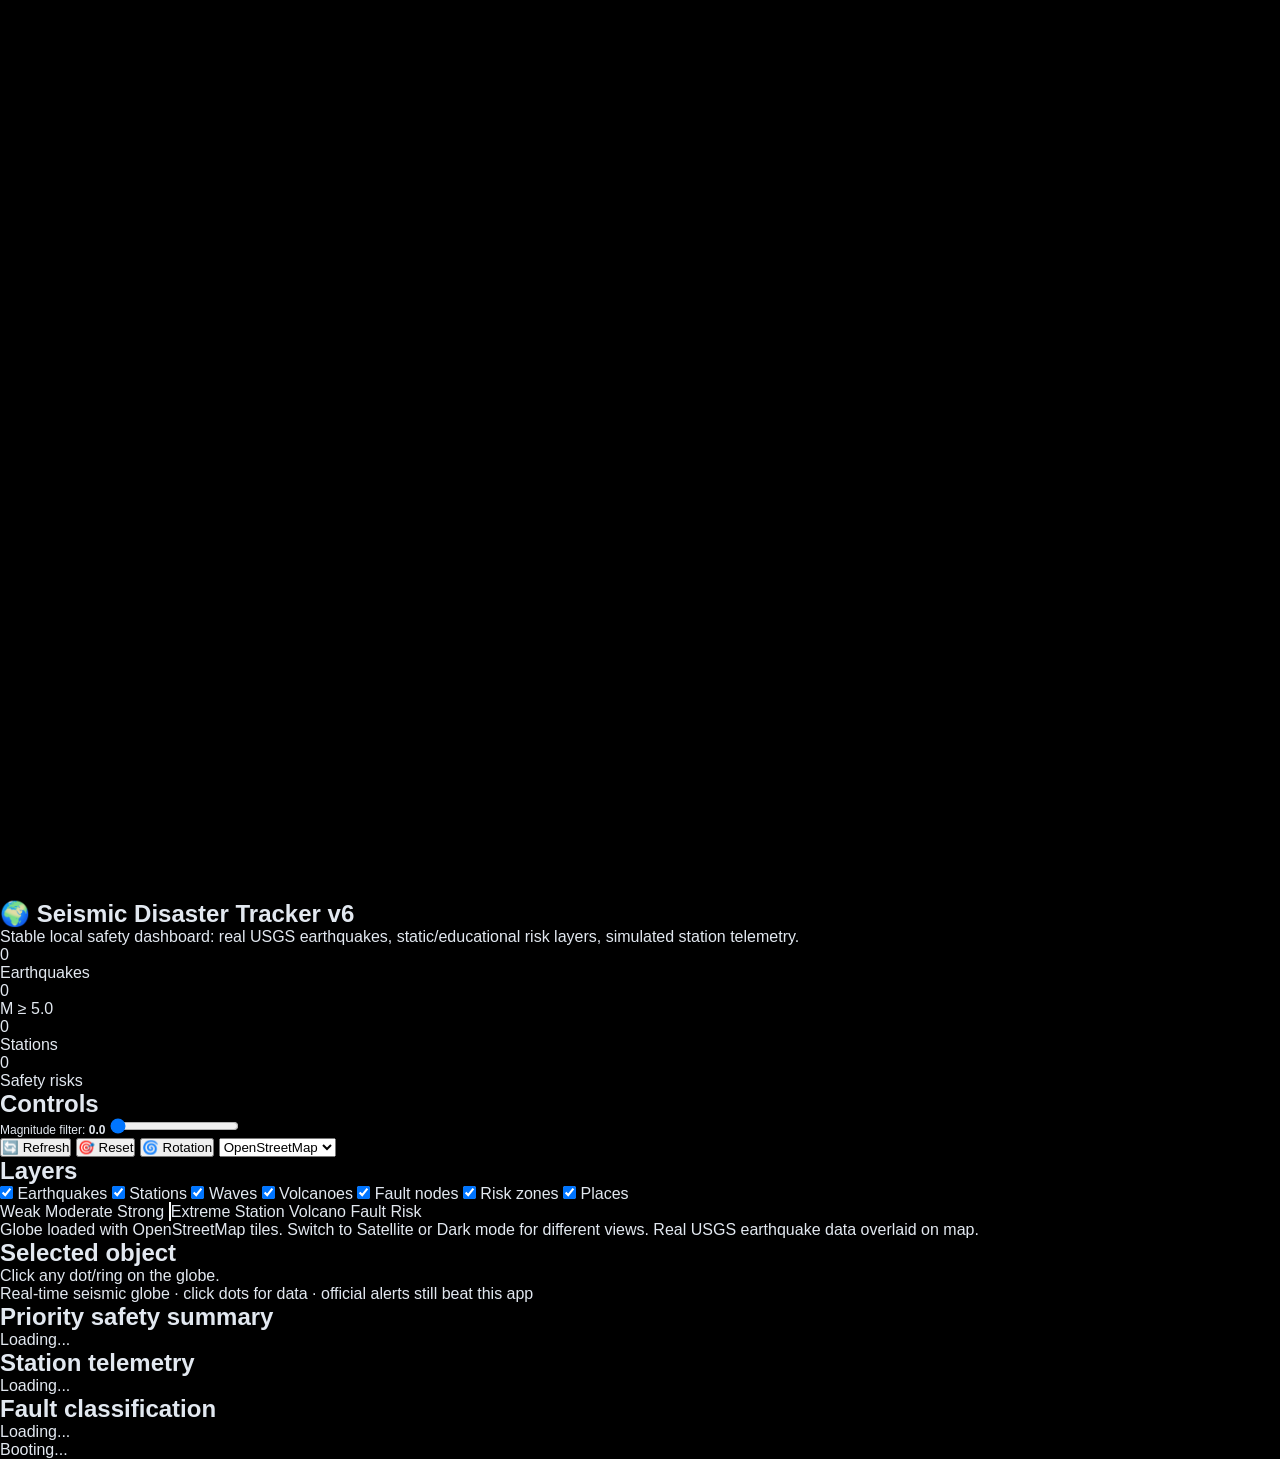
==== templates/index.html @ 94b53f28 "Full OpenSeismo update" ====
<!DOCTYPE html>
<html lang="en">
<head>
  <meta charset="UTF-8">
  <meta name="viewport" content="width=device-width, initial-scale=1.0">
  <meta name="description" content="Real-time seismic disaster tracking with live earthquake data from USGS">
  <meta name="theme-color" content="#0b1627">
  <title>Seismic Disaster Tracker v6 Stable</title>
  
  <!-- Critical CSS - Inline to prevent render blocking -->
  <style>
    * { margin: 0; padding: 0; box-sizing: border-box; }
    html, body { width: 100%; height: 100%; font-family: Arial, sans-serif; }
    #cesiumContainer { width: 100%; height: 100%; position: relative; }
    body { background: #000; color: #e2e8f0; overflow: hidden; }
  </style>
  
  <!-- Cesium - Load synchronously to ensure availability -->
  <script src="https://cesium.com/downloads/cesiumjs/releases/1.111/Build/Cesium/Cesium.js"></script>
  <link href="https://cesium.com/downloads/cesiumjs/releases/1.111/Build/Cesium/Widgets/widgets.css" rel="stylesheet">
  
  <!-- Application Styles -->
  <link rel="stylesheet" href="/static/css/style.css">
  
  <!-- Preload critical resources -->
  <link rel="preload" href="/static/js/map.js" as="script">
  <link rel="preload" href="/static/js/ui.js" as="script">
</head>
<body>
  <div id="cesiumContainer"></div>

  <div class="shell">
    <section class="panel">
      <h1>🌍 Seismic Disaster Tracker v6</h1>
      <div class="sub">Stable local safety dashboard: real USGS earthquakes, static/educational risk layers, simulated station telemetry.</div>
      <div class="grid">
        <div class="stat">
          <div class="num" id="quakeCount">0</div>
          <div class="cap">Earthquakes</div>
        </div>
        <div class="stat">
          <div class="num" id="strongCount">0</div>
          <div class="cap">M ≥ 5.0</div>
        </div>
        <div class="stat">
          <div class="num" id="stationCount">0</div>
          <div class="cap">Stations</div>
        </div>
        <div class="stat">
          <div class="num" id="riskCount">0</div>
          <div class="cap">Safety risks</div>
        </div>
      </div>

      <h2>Controls</h2>
      <label style="font-size: 12px">Magnitude filter: <b id="magValue">0.0</b></label>
      <input id="magFilter" type="range" min="0" max="8" step="0.1" value="0">
      <div>
        <button onclick="refreshAll()">🔄 Refresh</button>
        <button onclick="resetView()">🎯 Reset</button>
        <button onclick="toggleRotation()">🌀 Rotation</button>
        <select onchange="setGlobeMode(this.value)">
          <option value="osm" selected>OpenStreetMap</option>
          <option value="satellite">Satellite View</option>
          <option value="dark">Dark Mode</option>
        </select>
      </div>

      <h2>Layers</h2>
      <div class="checks">
        <label><input type="checkbox" id="showQuakes" checked> Earthquakes</label>
        <label><input type="checkbox" id="showStations" checked> Stations</label>
        <label><input type="checkbox" id="showWaves" checked> Waves</label>
        <label><input type="checkbox" id="showVolcanoes" checked> Volcanoes</label>
        <label><input type="checkbox" id="showFaults" checked> Fault nodes</label>
        <label><input type="checkbox" id="showRisks" checked> Risk zones</label>
        <label><input type="checkbox" id="showPlaces" checked> Places</label>
      </div>

      <div class="legend">
        <span class="lg"><span class="dot" style="background: #28a7ff"></span>Weak</span>
        <span class="lg"><span class="dot" style="background: #ffe45e"></span>Moderate</span>
        <span class="lg"><span class="dot" style="background: #ff6b42"></span>Strong</span>
        <span class="lg"><span class="dot" style="background: #050505; border: 1px solid white"></span>Extreme</span>
        <span class="lg"><span class="dot" style="background: #00ffd1"></span>Station</span>
        <span class="lg"><span class="dot" style="background: #ff2ea6"></span>Volcano</span>
        <span class="lg"><span class="dot" style="background: #36ff72"></span>Fault</span>
        <span class="lg"><span class="dot" style="background: #ff8d3d"></span>Risk</span>
      </div>
      <div class="warn">Globe loaded with OpenStreetMap tiles. Switch to Satellite or Dark mode for different views. Real USGS earthquake data overlaid on map.</div>

      <h2>Selected object</h2>
      <div id="telemetry" class="telemetry">Click any dot/ring on the globe.</div>
    </section>

    <div class="center">
      <div class="topbar">Real-time seismic globe · click dots for data · official alerts still beat this app</div>
    </div>

    <section class="panel right">
      <h2>Priority safety summary</h2>
      <div id="summaryList" class="list">Loading...</div>
      <h2>Station telemetry</h2>
      <div id="stationList" class="list">Loading...</div>
      <h2>Fault classification</h2>
      <div id="faultList" class="list">Loading...</div>
    </section>
  </div>

  <div class="footer" id="statusText">Booting...</div>

  <!-- Application Scripts - Deferred for optimal loading -->
  <!-- Loading order matters: performance → base map → data modules → ui orchestration -->
  <script defer src="/static/js/performance.js"></script>
  <script defer src="/static/js/map.js"></script>
  <script defer src="/static/js/earthquakes.js"></script>
  <script defer src="/static/js/tsunami.js"></script>
  <script defer src="/static/js/stations.js"></script>
  <script defer src="/static/js/ui.js"></script>
</body>
</html>
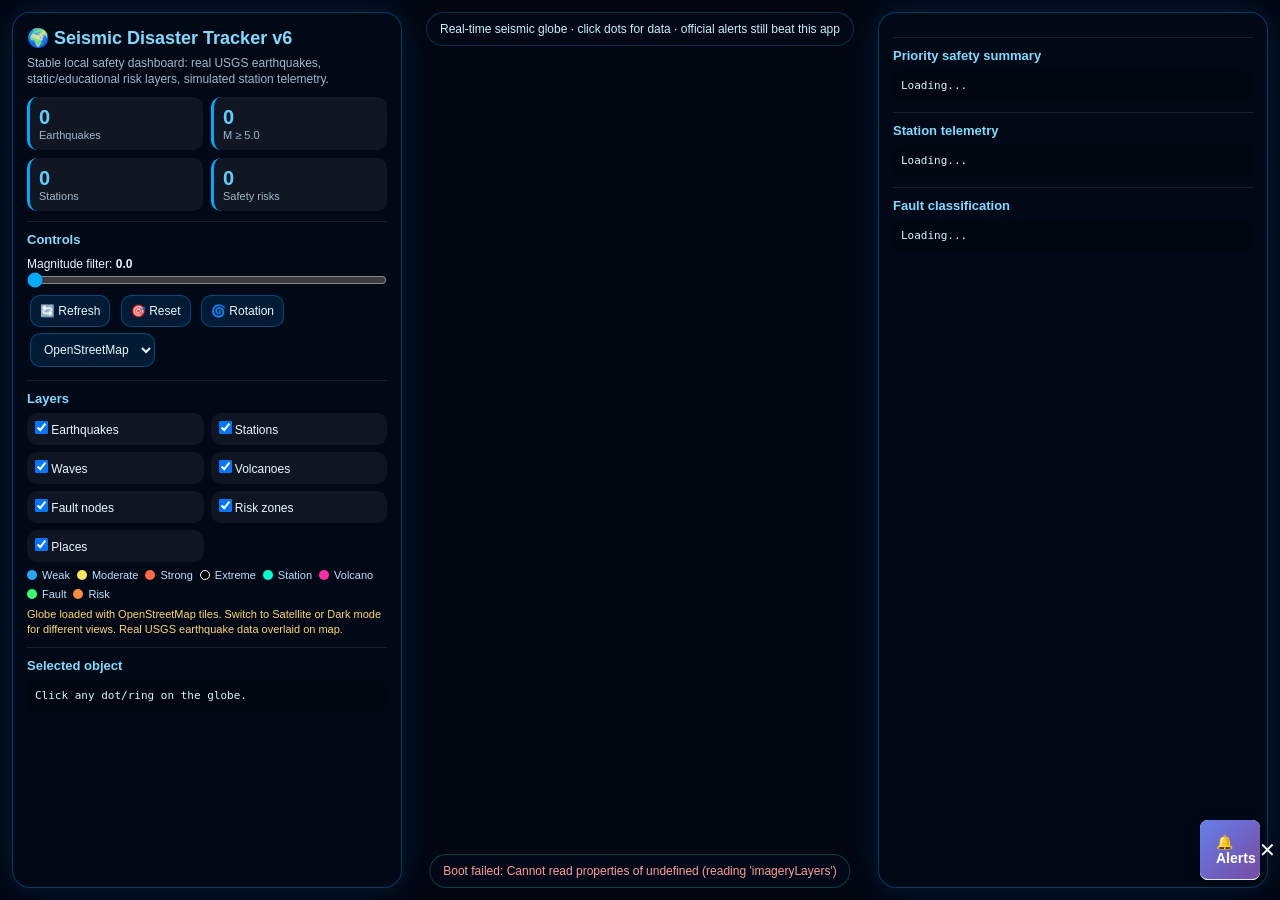
==== commit 0e86317c: "Merge pull request #1 from D01M/openseismo/bundle Openseismo/bundle" ====
--- a/templates/index.html
+++ b/templates/index.html
@@ -117,5 +117,9 @@
   <script defer src="/static/js/tsunami.js"></script>
   <script defer src="/static/js/stations.js"></script>
   <script defer src="/static/js/ui.js"></script>
+  
+  <!-- Real-time Live Alert System -->
+  <script defer src="/static/js/live-alerts.js"></script>
+  <script defer src="/static/js/alert-control-panel.js"></script>
 </body>
 </html>
--- a/static/css/style.css
+++ b/static/css/style.css
@@ -0,0 +1,279 @@
+:root {
+  --bg: #020611;
+  --panel: rgba(3, 10, 24, 0.91);
+  --line: rgba(0, 175, 255, 0.32);
+  --text: #e8f7ff;
+  --muted: #9fb7cc;
+  --blue: #55cfff;
+  --ok: #65ffbe;
+  --warn: #ffd66b;
+  --bad: #ff6b7a;
+}
+
+* {
+  box-sizing: border-box;
+  margin: 0;
+  padding: 0;
+}
+
+html, body, #cesiumContainer {
+  width: 100%;
+  height: 100%;
+  overflow: hidden;
+  background: var(--bg);
+  color: var(--text);
+  font-family: Segoe UI, Tahoma, sans-serif;
+}
+
+#cesiumContainer {
+  position: fixed;
+  inset: 0;
+}
+
+.cesium-viewer-bottom,
+.cesium-credit-logoContainer,
+.cesium-credit-textContainer {
+  display: none !important;
+}
+
+.shell {
+  position: fixed;
+  inset: 12px;
+  pointer-events: none;
+  z-index: 5;
+  display: grid;
+  grid-template-columns: 390px 1fr 390px;
+  gap: 12px;
+}
+
+.panel {
+  pointer-events: auto;
+  background: var(--panel);
+  border: 1px solid var(--line);
+  border-radius: 18px;
+  box-shadow: 0 0 32px rgba(0, 140, 255, 0.17);
+  backdrop-filter: blur(12px);
+  padding: 14px;
+  overflow: auto;
+  max-height: calc(100vh - 24px);
+}
+
+h1 {
+  font-size: 18px;
+  color: #80dbff;
+  margin-bottom: 6px;
+}
+
+.sub {
+  font-size: 12px;
+  color: var(--muted);
+  line-height: 1.35;
+  margin-bottom: 10px;
+}
+
+h2 {
+  font-size: 13px;
+  color: #80dbff;
+  margin: 10px 0 7px;
+  border-top: 1px solid rgba(255, 255, 255, 0.09);
+  padding-top: 10px;
+}
+
+.grid {
+  display: grid;
+  grid-template-columns: 1fr 1fr;
+  gap: 8px;
+}
+
+.stat {
+  background: rgba(255, 255, 255, 0.055);
+  border-left: 3px solid #00aaff;
+  border-radius: 10px;
+  padding: 9px;
+}
+
+.num {
+  font-size: 20px;
+  font-weight: 800;
+  color: #5ed0ff;
+}
+
+.cap {
+  font-size: 11px;
+  color: var(--muted);
+}
+
+button, select, input[type=text] {
+  background: rgba(0, 153, 255, 0.13);
+  border: 1px solid rgba(0, 153, 255, 0.35);
+  color: var(--text);
+  border-radius: 10px;
+  padding: 8px 9px;
+  font-size: 12px;
+  cursor: pointer;
+  margin: 3px;
+}
+
+button:hover, select:hover {
+  background: rgba(0, 153, 255, 0.26);
+}
+
+select option {
+  background: #07111f;
+  color: var(--text);
+}
+
+input[type=range] {
+  width: 100%;
+  accent-color: #00aaff;
+}
+
+.checks {
+  display: grid;
+  grid-template-columns: 1fr 1fr;
+  gap: 7px;
+  margin-top: 7px;
+}
+
+.checks label {
+  font-size: 12px;
+  background: rgba(255, 255, 255, 0.05);
+  padding: 8px;
+  border-radius: 10px;
+}
+
+.list, .telemetry {
+  font-family: Consolas, monospace;
+  font-size: 11px;
+  color: #d8f6ff;
+  background: rgba(0, 0, 0, 0.28);
+  border-radius: 10px;
+  padding: 8px;
+  line-height: 1.45;
+  max-height: 230px;
+  overflow: auto;
+}
+
+.item {
+  border-bottom: 1px solid rgba(255, 255, 255, 0.08);
+  padding: 6px 0;
+}
+
+.item:last-child {
+  border-bottom: 0;
+}
+
+.badge {
+  display: inline-block;
+  border-radius: 999px;
+  padding: 2px 7px;
+  font-size: 10px;
+  border: 1px solid rgba(255, 255, 255, 0.18);
+  margin-left: 4px;
+}
+
+.low { color: #91d7ff; }
+.moderate { color: #ffd66b; }
+.high { color: #ff9c4a; }
+.very-high { color: #ff6b7a; }
+.extreme { color: #fff; background: #090909; border-color: #fff; }
+
+.footer {
+  position: fixed;
+  left: 50%;
+  bottom: 12px;
+  transform: translateX(-50%);
+  pointer-events: auto;
+  background: rgba(3, 10, 24, 0.88);
+  border: 1px solid rgba(0, 255, 190, 0.24);
+  border-radius: 999px;
+  padding: 9px 13px;
+  font-size: 12px;
+  color: #c8fff0;
+  z-index: 6;
+}
+
+.right {
+  grid-column: 3;
+}
+
+.center {
+  grid-column: 2;
+  align-self: start;
+  justify-self: center;
+  max-width: 520px;
+}
+
+.topbar {
+  pointer-events: auto;
+  background: rgba(3, 10, 24, 0.78);
+  border: 1px solid rgba(0, 175, 255, 0.26);
+  border-radius: 999px;
+  padding: 9px 13px;
+  font-size: 12px;
+  color: #c9eeff;
+  text-align: center;
+}
+
+.legend {
+  display: flex;
+  gap: 7px;
+  flex-wrap: wrap;
+  font-size: 11px;
+  color: #bddfff;
+  margin-top: 7px;
+}
+
+.lg {
+  display: flex;
+  gap: 5px;
+  align-items: center;
+}
+
+.dot {
+  width: 10px;
+  height: 10px;
+  border-radius: 50%;
+  display: inline-block;
+}
+
+.warn {
+  font-size: 11px;
+  color: var(--warn);
+  line-height: 1.35;
+  margin-top: 7px;
+}
+
+.err {
+  color: #ff9d9d;
+}
+
+.ok {
+  color: var(--ok);
+}
+
+a {
+  color: #80dbff;
+}
+
+@media (max-width: 1050px) {
+  .shell {
+    grid-template-columns: 1fr;
+  }
+
+  .right, .center {
+    grid-column: 1;
+  }
+
+  .right {
+    display: none;
+  }
+
+  .panel {
+    max-height: 50vh;
+  }
+
+  .topbar {
+    display: none;
+  }
+}
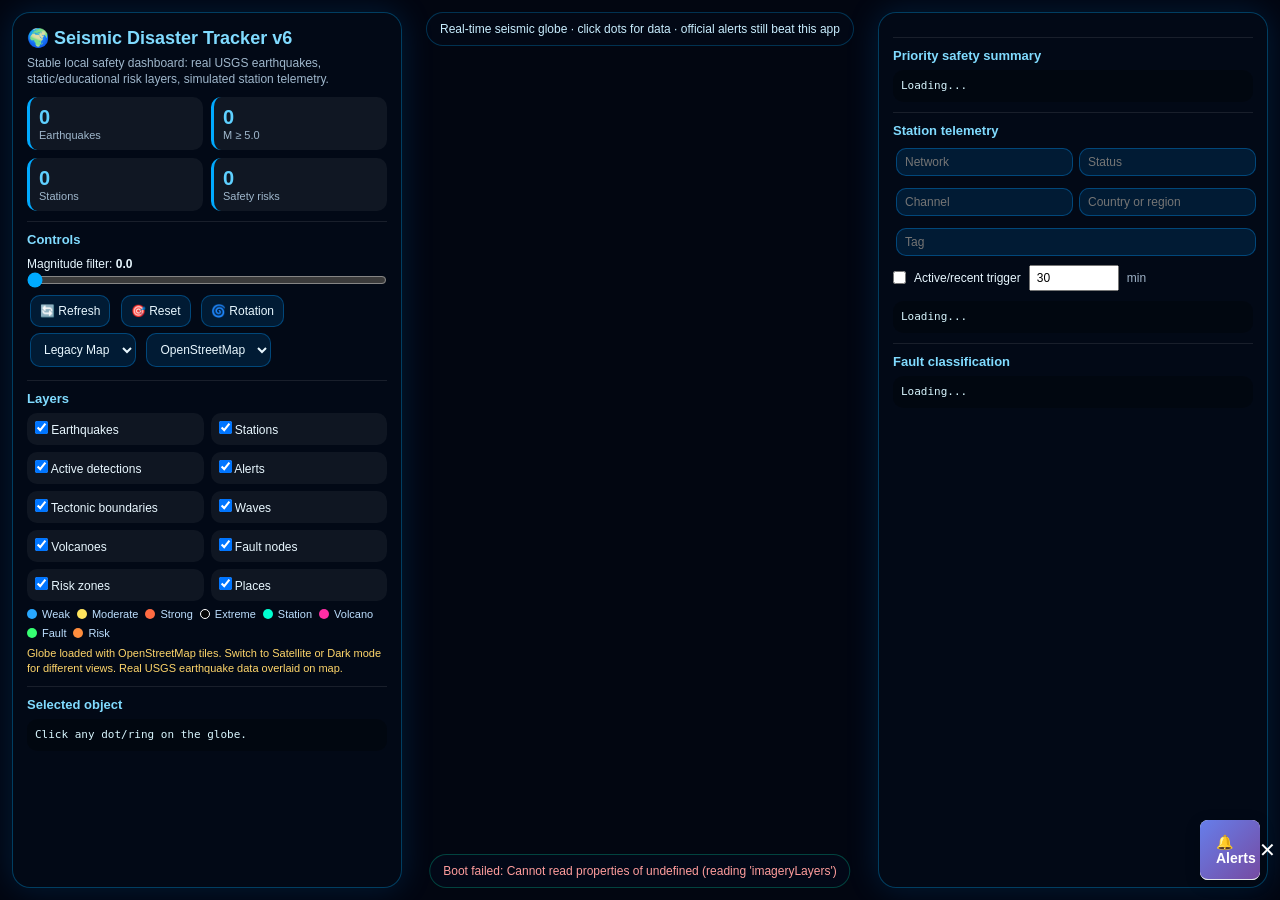
==== commit e82ae067: "Refactor station metadata and detection" ====
--- a/templates/index.html
+++ b/templates/index.html
@@ -59,6 +59,10 @@
         <button onclick="refreshAll()">🔄 Refresh</button>
         <button onclick="resetView()">🎯 Reset</button>
         <button onclick="toggleRotation()">🌀 Rotation</button>
+        <select id="viewMode" onchange="setViewMode(this.value)">
+          <option value="map" selected>Legacy Map</option>
+          <option value="globe">3D Globe</option>
+        </select>
         <select onchange="setGlobeMode(this.value)">
           <option value="osm" selected>OpenStreetMap</option>
           <option value="satellite">Satellite View</option>
@@ -70,6 +74,9 @@
       <div class="checks">
         <label><input type="checkbox" id="showQuakes" checked> Earthquakes</label>
         <label><input type="checkbox" id="showStations" checked> Stations</label>
+        <label><input type="checkbox" id="showActiveDetections" checked> Active detections</label>
+        <label><input type="checkbox" id="showAlerts" checked> Alerts</label>
+        <label><input type="checkbox" id="showBoundaries" checked> Tectonic boundaries</label>
         <label><input type="checkbox" id="showWaves" checked> Waves</label>
         <label><input type="checkbox" id="showVolcanoes" checked> Volcanoes</label>
         <label><input type="checkbox" id="showFaults" checked> Fault nodes</label>
@@ -88,6 +95,7 @@
         <span class="lg"><span class="dot" style="background: #ff8d3d"></span>Risk</span>
       </div>
       <div class="warn">Globe loaded with OpenStreetMap tiles. Switch to Satellite or Dark mode for different views. Real USGS earthquake data overlaid on map.</div>
+      <div id="globeFallback" class="warn" style="display:none;">3D globe unavailable: WebGL is not supported on this device.</div>
 
       <h2>Selected object</h2>
       <div id="telemetry" class="telemetry">Click any dot/ring on the globe.</div>
@@ -101,6 +109,19 @@
       <h2>Priority safety summary</h2>
       <div id="summaryList" class="list">Loading...</div>
       <h2>Station telemetry</h2>
+      <div class="station-filters" style="display:grid; grid-template-columns:1fr 1fr; gap:6px; margin:6px 0 10px;">
+        <input id="stationNetworkFilter" type="text" placeholder="Network" style="width:100%; padding:6px 8px; font-size:12px;">
+        <input id="stationStatusFilter" type="text" placeholder="Status" style="width:100%; padding:6px 8px; font-size:12px;">
+        <input id="stationChannelFilter" type="text" placeholder="Channel" style="width:100%; padding:6px 8px; font-size:12px;">
+        <input id="stationGeoFilter" type="text" placeholder="Country or region" style="width:100%; padding:6px 8px; font-size:12px;">
+        <input id="stationTagFilter" type="text" placeholder="Tag" style="width:100%; padding:6px 8px; font-size:12px; grid-column:1 / span 2;">
+        <label style="grid-column:1 / span 2; font-size:12px; display:flex; gap:8px; align-items:center;">
+          <input id="stationActiveRecentFilter" type="checkbox">
+          Active/recent trigger
+          <input id="stationRecentMinutesFilter" type="number" min="1" value="30" style="width:90px; padding:4px 6px; font-size:12px;">
+          <span style="color:#9fb3c8;">min</span>
+        </label>
+      </div>
       <div id="stationList" class="list">Loading...</div>
       <h2>Fault classification</h2>
       <div id="faultList" class="list">Loading...</div>
@@ -113,6 +134,7 @@
   <!-- Loading order matters: performance → base map → data modules → ui orchestration -->
   <script defer src="/static/js/performance.js"></script>
   <script defer src="/static/js/map.js"></script>
+  <script defer src="/static/js/globe-view.js"></script>
   <script defer src="/static/js/earthquakes.js"></script>
   <script defer src="/static/js/tsunami.js"></script>
   <script defer src="/static/js/stations.js"></script>
